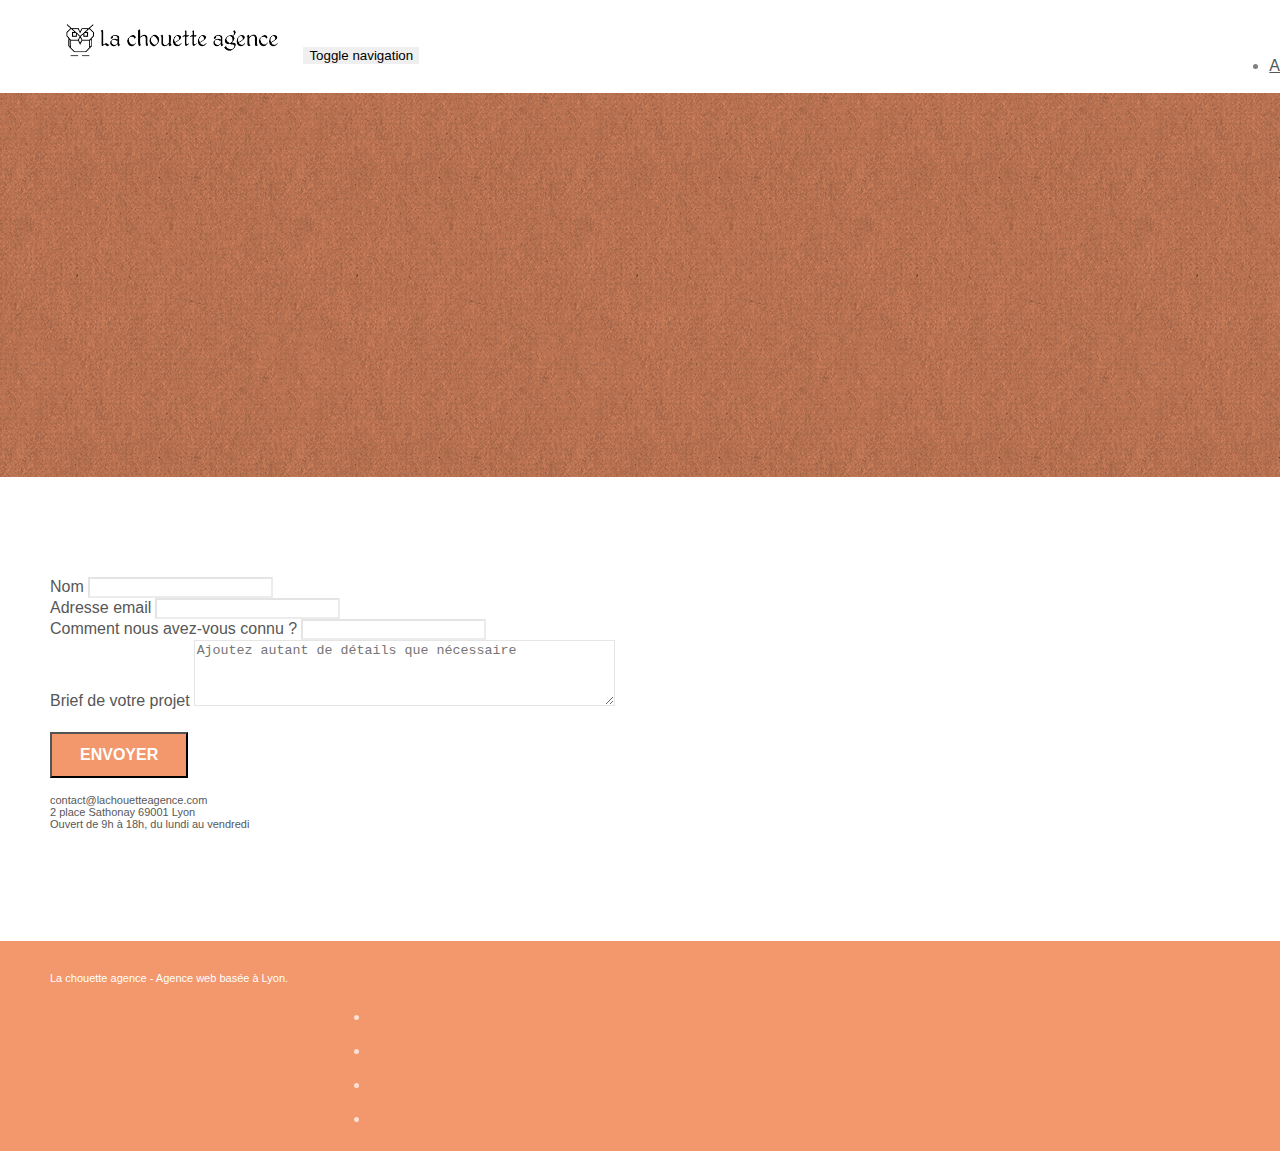
==== contact.html @ c758c56a "compression img" ====
<!DOCTYPE html>
<html lang="fr">
    <head>
        <!-- Primary Meta Tags -->
        <meta charset="utf-8" />
        <meta
            name="viewport"
            content="width=device-width, initial-scale=1.0, viewport-fit=cover"
        />
        <meta
            name="title"
            content="La chouette agence - Agence de web design"
        />

        <!-- Page Title -->
        <title>Contact - La chouette agence</title>

        <!-- Canonical link -->
        <link rel="canonical" href="" />

        <!-- Secondary Meta Tags -->
        <meta
            name="description"
            content="La chouette agence est une agence de web design qui aide les entreprises à devenir attractives et visibles sur Internet"
        />
        <meta name="Content-Language" content="fr" />
        <meta name="Identifier-Url" content="" />

        <link rel="shortcut icon" type="image/png" href="favicon.jpg" />
        <link rel="stylesheet" type="text/css" href="./css/bootstrap.min.css" />
        <link rel="stylesheet" type="text/css" href="style.css" />
        <link
            rel="stylesheet"
            type="text/css"
            href="./css/font-awesome.min.css"
        />
        <link rel="stylesheet" type="text/css" href="./css/et-line.min.css" />

        <script src="./js/jquery-2.1.0.min.js"></script>
        <script src="./js/bootstrap.min.js"></script>
        <script src="./js/blocs.min.js"></script>
        <script src="./js/jqBootstrapValidation.js"></script>
        <script src="./js/formHandler.js"></script>
    </head>
    <body>
        <!-- Principal conteneur -->
        <div class="page-container">
            <!-- header -->
            <header class="bloc bgc-white l-bloc" id="bloc-0">
                <div class="container bloc-sm">
                    <nav class="navbar row">
                        <div class="navbar-header">
                            <a class="navbar-brand" href="index.html"
                                ><img
                                    itemprop="logo"
                                    src="img/la-chouette-agence.png"
                                    alt="une chouette representant le logo de la chouette agence"
                                    height="40"
                            /></a>
                            <button
                                id="nav-toggle"
                                type="button"
                                class="ui-navbar-toggle navbar-toggle"
                                data-toggle="collapse"
                                data-target=".navbar-1"
                            >
                                <span class="sr-only">Toggle navigation</span
                                ><span class="icon-bar"></span
                                ><span class="icon-bar"></span
                                ><span class="icon-bar"></span>
                            </button>
                        </div>
                        <div
                            class="
                                collapse
                                navbar-collapse navbar-1
                                special-dropdown-nav
                            "
                        >
                            <ul class="site-navigation nav navbar-nav">
                                <li>
                                    <a href="index.html">Accueil</a>
                                </li>
                                <li></li>
                                <li>
                                    <a href="contact.html">Contact</a>
                                </li>
                            </ul>
                        </div>
                    </nav>
                </div>
            </header>
            <!-- header END -->
            <main>
                <!-- bloc-6 -->
                <div
                    class="
                        bloc
                        bg-dots-bg bg-repeat
                        bgc-atomic-tangerine
                        d-bloc
                        bloc-bg-texture
                        texture-paper
                    "
                    id="bloc-6"
                >
                    <section class="container bloc-lg">
                        <div class="row">
                            <div class="col-sm-12">
                                <h2 class="text-center hero-bloc-text tc-white">
                                    Parlons web design !
                                </h2>
                                <h3
                                    class="
                                        text-center
                                        mg-lg
                                        tc-white
                                        tight-width-whitespace
                                    "
                                >
                                    Nous sommes ravis que vous souhaitiez
                                    collaborer avec notre agence.<br />
                                    Parlez-nous de votre projet en complétant le
                                    formulaire ci-dessous.
                                </h3>
                            </div>
                        </div>
                    </section>
                </div>
                <!-- bloc-6 END -->

                <!-- bloc-7 -->
                <div class="bloc bgc-white l-bloc" id="bloc-7">
                    <div class="container bloc-lg">
                        <div class="row">
                            <div class="col-sm-6">
                                <form id="form_1" novalidate>
                                    <div class="form-group">
                                        <label for="name" class="lead"
                                            >Nom</label
                                        >
                                        <input
                                            type="text"
                                            name="name"
                                            id="name"
                                            class="form-control"
                                            required
                                        />
                                    </div>
                                    <div class="form-group">
                                        <label for="email" class="lead"
                                            >Adresse email</label
                                        >
                                        <input
                                            type="email"
                                            name="email"
                                            id="email"
                                            class="form-control"
                                            required
                                        />
                                    </div>
                                    <div class="form-group">
                                        <label for="input_504" class="lead"
                                            >Comment nous avez-vous connu
                                            ?</label
                                        >
                                        <input
                                            type="text"
                                            name="input_504"
                                            class="form-control"
                                            required
                                            id="input_504"
                                        />
                                    </div>
                                    <div class="form-group">
                                        <label for="message" class="lead"
                                            >Brief de votre projet</label
                                        >
                                        <textarea
                                            id="message"
                                            name="brief"
                                            placeholder="Ajoutez autant de détails que nécessaire"
                                            class="form-control"
                                            rows="4"
                                            cols="50"
                                            required
                                        ></textarea>
                                    </div>
                                    <button
                                        class="
                                            bloc-button
                                            btn btn-lg btn-block
                                            cta-hero
                                            btn-atomic-tangerine
                                        "
                                        type="submit"
                                    >
                                        Envoyer
                                    </button>
                                </form>
                            </div>
                            <div class="col-sm-6">
                                <p class="lead">
                                    contact@lachouetteagence.com
                                    <br />
                                    2 place Sathonay 69001 Lyon
                                    <br />
                                    Ouvert de 9h à 18h, du lundi au vendredi
                                    <br />
                                </p>
                            </div>
                        </div>
                    </div>
                </div>
                <!-- bloc-7 END -->

                <!-- ScrollToTop Button -->
                <a
                    class="bloc-button btn btn-d scrollToTop"
                    onclick="scrollToTarget('1')"
                    ><span class="fa fa-chevron-up"></span
                ></a>
                <!-- ScrollToTop Button END-->
            </main>
            <!-- Footer - bloc-8 -->
            <footer class="bloc bgc-atomic-tangerine d-bloc" id="bloc-8">
                <div class="container bloc-sm">
                    <div class="row">
                        <div class="col-sm-12">
                            <p class="text-center white">
                                La chouette agence - Agence web basée à Lyon.<br />
                            </p>
                            <ul class="row row-no-gutters social">
                                <li class="col-sm-3">
                                    <a
                                        itemprop="sameAs"
                                        href="https://twitter.com/"
                                        title="tw"
                                        target="_blank"
                                        rel="noreferrer noopener"
                                        ><span
                                            class="fa fa-twitter icon-md"
                                        ></span
                                    ></a>
                                </li>
                                <li class="col-sm-3">
                                    <a
                                        itemprop="sameAs"
                                        href="https://www.facebook.com/"
                                        title="fb"
                                        target="_blank"
                                        rel="noreferrer noopener"
                                        ><span
                                            class="fa fa-facebook icon-md"
                                        ></span
                                    ></a>
                                </li>
                                <li class="col-sm-3">
                                    <a
                                        itemprop="sameAs"
                                        href="https://dribbble.com/"
                                        title="dribbble"
                                        target="_blank"
                                        rel="noreferrer noopener"
                                        ><span
                                            class="fa fa-dribbble icon-md"
                                        ></span
                                    ></a>
                                </li>
                                <li class="col-sm-3">
                                    <a
                                        itemprop="sameAs"
                                        href="https://www.instagram.com/"
                                        title="instagram"
                                        target="_blank"
                                        rel="noreferrer noopener"
                                        ><span
                                            class="fa fa-instagram icon-md"
                                        ></span
                                    ></a>
                                </li>
                            </ul>
                        </div>
                    </div>
                </div>
            </footer>
            <!-- Footer - bloc-8 END -->
        </div>
        <!-- Principal conteneur END -->
    </body>
</html>
---- style.css ----
body {
    margin: 0;
    padding: 0;
    background: #FFF;
    overflow-x: hidden;
    -webkit-font-smoothing: antialiased;
    -moz-osx-font-smoothing: grayscale;
}

a,
button {
    transition: all .3s ease-in-out;
    outline: none!important;
}

a:hover {
    text-decoration: none;
    cursor: pointer;
}

#page-loading-blocs-notifaction {
    position: fixed;
    top: 0;
    bottom: 0;
    width: 100%;
    z-index: 100000;
    background: #FFFFFF url("img/pageload-spinner.gif") no-repeat center center;
}

.bloc {
    width: 100%;
    clear: both;
    background: 50% 50% no-repeat;
    padding: 0 50px;
    -webkit-background-size: cover;
    -moz-background-size: cover;
    -o-background-size: cover;
    background-size: cover;
    position: relative;
}

.bloc .container {
    padding-left: 0;
    padding-right: 0;
}

.bloc-lg {
    padding: 100px 50px;
}

.bloc-md {
    padding: 50px;
}

.bloc-sm {
    padding: 20px 50px;
}

.bg-center,
.bg-l-edge,
.bg-r-edge,
.bg-t-edge,
.bg-b-edge,
.bg-tl-edge,
.bg-bl-edge,
.bg-tr-edge,
.bg-br-edge,
.bg-repeat {
    -webkit-background-size: auto!important;
    -moz-background-size: auto!important;
    -o-background-size: auto!important;
    background-size: auto!important;
}

.bg-repeat {
    background: repeat;
}

.bg-t-edge {
    background: top no-repeat;
}

.bloc-bg-texture::before {
    content: "";
    background-size: 2px 2px;
    position: absolute;
    top: 0;
    bottom: 0;
    left: 0;
    right: 0;
}

.texture-paper::before {
    background: url("img/texture-paper.png");
    background-size: 280px 280px;
}

.b-parallax {
    background-attachment: fixed;
}

.d-bloc {
    color: rgba(255, 255, 255, .7);
}

.d-bloc button:hover {
    color: rgba(255, 255, 255, .9);
}

.d-bloc .icon-round,
.d-bloc .icon-square,
.d-bloc .icon-rounded,
.d-bloc .icon-semi-rounded-a,
.d-bloc .icon-semi-rounded-b {
    border-color: rgba(255, 255, 255, .9);
}

.d-bloc .divider-h span {
    border-color: rgba(255, 255, 255, .2);
}

.d-bloc .a-btn,
.d-bloc .navbar a,
.d-bloc .navbar-brand,
.d-bloc a .icon-sm,
.d-bloc a .icon-md,
.d-bloc a .icon-lg,
.d-bloc a .icon-xl,
.d-bloc h1 a,
.d-bloc h2 a,
.d-bloc h3 a,
.d-bloc h4 a,
.d-bloc h5 a,
.d-bloc h6 a,
.d-bloc p a {
    color: rgba(255, 255, 255, .6);
}

.d-bloc .a-btn:hover,
.d-bloc .navbar a:hover,
.d-bloc .navbar-brand:hover,
.d-bloc a:hover .icon-sm,
.d-bloc a:hover .icon-md,
.d-bloc a:hover .icon-lg,
.d-bloc a:hover .icon-xl,
.d-bloc h1 a:hover,
.d-bloc h2 a:hover,
.d-bloc h3 a:hover,
.d-bloc h4 a:hover,
.d-bloc h5 a:hover,
.d-bloc h6 a:hover,
.d-bloc p a:hover {
    color: rgba(255, 255, 255, 1);
}

.d-bloc .navbar-toggle .icon-bar {
    background: rgba(255, 255, 255, 1);
}

.d-bloc .btn-wire,
.d-bloc .btn-wire:hover {
    color: rgba(255, 255, 255, 1);
    border-color: rgba(255, 255, 255, 1);
}

.d-bloc .panel {
    color: rgba(0, 0, 0, .5);
}

.d-bloc .panel button:hover {
    color: rgba(0, 0, 0, .7);
}

.d-bloc .panel icon {
    border-color: rgba(0, 0, 0, .7);
}

.d-bloc .panel .divider-h span {
    border-color: rgba(0, 0, 0, .1);
}

.d-bloc .panel .a-btn {
    color: rgba(0, 0, 0, .6);
}

.d-bloc .panel .a-btn:hover {
    color: rgba(0, 0, 0, 1);
}

.d-bloc .panel .btn-wire,
.d-bloc .panel .btn-wire:hover {
    color: rgba(0, 0, 0, .7);
    border-color: rgba(0, 0, 0, .3);
}

.d-bloc .panel,
.l-bloc {
    color: rgba(0, 0, 0, .5);
}

.d-bloc .panel button:hover,
.l-bloc button:hover {
    color: rgba(0, 0, 0, .7);
}

.l-bloc .icon-round,
.l-bloc .icon-square,
.l-bloc .icon-rounded,
.l-bloc .icon-semi-rounded-a,
.l-bloc .icon-semi-rounded-b {
    border-color: rgba(0, 0, 0, .7);
}

.d-bloc .panel .divider-h span,
.l-bloc .divider-h span {
    border-color: rgba(0, 0, 0, .1);
}

.d-bloc .panel .a-btn,
.l-bloc .a-btn,
.l-bloc .navbar a,
.l-bloc .navbar-brand,
.l-bloc a .icon-sm,
.l-bloc a .icon-md,
.l-bloc a .icon-lg,
.l-bloc a .icon-xl,
.l-bloc h1 a,
.l-bloc h2 a,
.l-bloc h3 a,
.l-bloc h4 a,
.l-bloc h5 a,
.l-bloc h6 a,
.l-bloc p a {
    color: rgba(0, 0, 0, .6);
}

.d-bloc .panel .a-btn:hover,
.l-bloc .a-btn:hover,
.l-bloc .navbar a:hover,
.l-bloc .navbar-brand:hover,
.l-bloc a:hover .icon-sm,
.l-bloc a:hover .icon-md,
.l-bloc a:hover .icon-lg,
.l-bloc a:hover .icon-xl,
.l-bloc h1 a:hover,
.l-bloc h2 a:hover,
.l-bloc h3 a:hover,
.l-bloc h4 a:hover,
.l-bloc h5 a:hover,
.l-bloc h6 a:hover,
.l-bloc p a:hover {
    color: rgba(0, 0, 0, 1);
}

.l-bloc .navbar-toggle .icon-bar {
    color: rgba(0, 0, 0, .6);
}

.d-bloc .panel .btn-wire,
.d-bloc .panel .btn-wire:hover,
.l-bloc .btn-wire,
.l-bloc .btn-wire:hover {
    color: rgba(0, 0, 0, .7);
    border-color: rgba(0, 0, 0, .3);
}

.voffset {
    margin-top: 30px;
}

.voffset-lg {
    margin-top: 80px;
}

.row-no-gutters {
    margin-right: 0;
    margin-left: 0;
}

.row.row-no-gutters > [class^="col-"],
.row.row-no-gutters > [class*=" col-"] {
    padding-right: 0;
    padding-left: 0;
}

#bloc-1-hero h1 {
    font-size: 32px;
}

.navbar {
    margin-bottom: 0;
    z-index: 1;
}

.navbar-brand {
    height: auto;
    padding: 3px 15px;
    font-size: 25px;
    font-weight: normal;
    font-weight: 600;
    line-height: 44px;
}

.navbar-brand img {
    max-height: 200px;
    margin: 0 5px 0 0;
    display: inline;
}

.navbar-brand img[src$=svg] {
    min-width: 100px;
}

.nav-center .navbar-brand img {
    margin: 0;
}

.navbar .nav {
    padding-top: 2px;
    margin-right: -16px;
    float: right;
    z-index: 1;
}

.nav > li {
    float: left;
    margin-top: 4px;
    font-size: 16px;
}

.navbar-nav .open .dropdown-menu > li > a {
    text-align: inherit;
}

.nav > li a:hover,
.nav > li a:focus {
    background: transparent;
}

.navbar-toggle {
    margin: 10px 10px 0 0;
    border: 0px;
}

.navbar-toggle:hover {
    background: transparent!important;
}

.navbar-toggle .icon-bar {
    background-color: rgba(0, 0, 0, .5);
    width: 26px;
}

.nav-invert .navbar .nav {
    float: left;
}

.nav-invert .navbar-header,
.nav-invert .navbar-brand {
    float: right;
    position: relative;
    z-index: 2;
}

@media (min-width: 768px) {
    .site-navigation {
        position: absolute;
        top: 50%;
        right: 20px;
        transform: translate(0, -50%);
        -webkit-transform: translateY(-50%);
    }
    .nav > li .dropdown-menu a,
    .nav > li .dropdown-menu a:hover {
        color: #484848;
    }
    .nav-invert .site-navigation {
        left: 0;
        right: 0;
    }
    .nav-center {
        text-align: center;
    }
    .nav-center .navbar-header {
        width: 100%;
    }
    .nav-center .navbar-header,
    .nav-center .navbar-brand,
    .nav-center .nav > li {
        float: none;
        display: inline-block;
    }
    .nav-center .site-navigation {
        position: relative;
        width: 100%;
        right: 0;
        margin-right: 0px;
        margin-top: 20px;
    }
    .nav-center.mini-nav .navbar-toggle {
        float: none;
        margin: 10px auto 0;
    }
}

.nav > li > .dropdown a {
    background: none!important;
    display: block;
    padding: 14px 15px;
}

nav .caret {
    margin: 0 5px;
}

.dropdown-menu .dropdown-menu {
    top: -8px;
    left: 100%;
}

.dropdown-menu .dropmenu-flow-right {
    top: 100%;
    left: 0;
    margin-left: -1px;
    border-top-left-radius: 0;
    border-top-right-radius: 0;
}

.dropdown-menu .dropdown span {
    border: 4px solid black;
    border-top-color: transparent;
    border-right-color: transparent;
    border-bottom-color: transparent;
    margin: 6px -5px 0 0!important;
    float: right;
}

.mg-md {
    margin-top: 10px;
    margin-bottom: 20px;
}

.mg-lg {
    margin-top: 10px;
    margin-bottom: 40px;
}

.btn {
    margin: 0 5px 5px 0;
}

.btn.pull-right {
    margin: 0 0 5px 5px;
}

.btn-d,
.btn-d:hover,
.btn-d:focus {
    color: #FFF;
    background: rgba(0, 0, 0, .3);
}

button {
    outline: none!important;
}

.btn-rd {
    border-radius: 40px;
}

.btn-clean {
    border: 1px solid rgba(0, 0, 0, .08);
    border-bottom-color: rgba(0, 0, 0, .1);
    text-shadow: 0 1px 0 rgba(0, 0, 1, .1);
    box-shadow: 0 1px 3px rgba(0, 0, 1, .25), inset 0 1px 0 0 rgba(255, 255, 255, .15);
}

.icon-md {
    font-size: 30px!important;
}

.icon-lg {
    font-size: 60px!important;
}

.sm-shadow {
    text-shadow: 0 1px 2px rgba(0, 0, 0, .3);
}

.panel-sq,
.panel-sq .panel-heading,
.panel-sq .panel-footer {
    border-radius: 0;
}

.panel-rd {
    border-radius: 30px;
}

.panel-rd .panel-heading {
    border-radius: 29px 29px 0 0;
}

.panel-rd .panel-footer {
    border-radius: 0 0 29px 29px;
}

.form-control {
    border-color: rgba(0, 0, 0, .1);
    box-shadow: none;
}

.scrollToTop {
    width: 40px;
    height: 40px;
    position: fixed;
    bottom: 20px;
    right: 20px;
    opacity: 0;
    z-index: 500;
    transition: all .3s ease-in-out;
}

.scrollToTop span {
    margin-top: 6px;
}

.showScrollTop {
    font-size: 14px;
    opacity: 1;
}

a[data-lightbox] {
    position: relative;
    display: block;
    text-align: center;
}

a[data-lightbox]:hover::before {
    content: "+";
    font-family: "HelveticaNeue-Light", "Helvetica Neue Light", "Helvetica Neue", Helvetica, Arial;
    font-size: 32px;
    width: 50px;
    height: 50px;
    margin-left: -25px;
    border-radius: 50%;
    background: rgba(0, 0, 0, .6)11px;
    color: #FFF;
    font-weight: 100;
    z-index: 1;
    position: absolute;
    top: 50%;
    transform: translateY(-50%);
    -webkit-transform: translateY(-50%);
}

a[data-lightbox]:hover img {
    opacity: 0.6;
    -webkit-animation-fill-mode: none;
    animation-fill-mode: none;
}

#lightbox-modal {
    display: flex;
    align-items: center;
}

#lightbox-modal .modal-dialog {
    width: 90%;
    max-width: 900px;
    margin: 0 auto 0;
}

#lightbox-modal .modal-dialog img {
    max-height: 90vh;
    margin: 0 auto;
}

.lightbox-caption {
    padding: 20px;
    color: #FFF;
    background: rgba(0, 0, 0, .5);
    position: absolute;
    left: 15px;
    right: 15px;
    bottom: 5px;
}

.close-lightbox {
    color: #FFF;
    font-size: 30px;
    position: absolute;
    top: 20px;
    right: 20px;
    z-index: 20;
    background: rgba(0, 0, 0, .5);
    border: none;
    line-height: 30px;
    padding: 0 9px 5px;
    opacity: 0.3;
}

.close-lightbox:hover,
.next-lightbox:hover,
.prev-lightbox:hover {
    opacity: 1.0;
    color: #FFF;
}

.next-lightbox,
.prev-lightbox {
    font-size: 20px;
    color: rgba(255, 255, 255, .9);
    background: rgba(0, 0, 0, .5);
    transition: all .2s ease-in-out;
    position: absolute;
    top: 45%;
    z-index: 1;
    opacity: 0.4;
}

.next-lightbox {
    padding: 6px 8px 1px 13px;
    right: 25px;
}

.prev-lightbox {
    padding: 6px 13px 1px 10px;
    left: 25px;
}

.snapshot-lb .modal-body {
    padding-bottom: 45px;
}

.snapshot-lb .lightbox-caption {
    padding: 0;
    color: rgba(0, 0, 0, .5);
    background: none;
}

h1,
h2,
h3,
h4,
h5,
h6,
p,
label,
.btn,
a {
    font-family: "helvetica";
    font-weight: 400;
    color: #575757!important;
}

.container {
    max-width: 1000px;
}

.hero-bloc-text {
    font-size: 38px;
}

.hero-bloc-text-sub {
    font-size: 36px;
}

.statement-bloc-text {
    line-height: 26px;
    font-style: italic;
    font-size: 20px;
    text-align: center;
    font-weight: lighter;
    max-width: 520px;
    margin: auto auto auto auto;
}

p {
    font-size: 11px;
}

.italic{
    font-style: italic;
}

.tight-width-whitespace {
    max-width: 600px;
    margin: auto auto auto auto;
}

.h1 {
    font-size: 20px;
    font-family: "Open Sans";
}

.cta-hero {
    margin-top: 22px;
    color: #FFFFFF!important;
    text-transform: uppercase;
    padding: 12px 28px 12px 28px;
    font-size: 16px;
    font-weight: 700;
}

.social {
    max-width: 400px;
    margin: auto auto auto auto;
}

h2 {
    font-size: 22px;
    line-height: 1.4em;
}

h3 {
    font-size: 15px;
    text-transform: uppercase;
    font-weight: 700;
    color: #333333!important;
}

.med-width-whitespace {
    max-width: 800px;
    margin: auto auto auto auto;
    box-shadow: 0px 0px 0px #000000;
}

h1 {
    color: #333333!important;
}

h4 {
    color: #333333!important;
}

.icons {
    margin-bottom: 14px;
    margin-top: 24px;
}

.white {
    color: #FFFFFF!important;
}

.portfolio-thumb {
    margin-bottom: 24px;
}

.portfolio-row {
    margin-bottom: 44px;
    margin-top: 50px;
}

.avatar {
    box-shadow: 0px 4px 9px rgba(0, 0, 0, 0.3);
}

.black-background {
    background-color: rgba(165, 147, 99, 0.7);
    padding: 40px 40px 40px 40px;
}

.bold-link {
    font-weight: 900;
    text-decoration: underline!important;
}

.bgc-white {
    background-color: #FFFFFF;
}

.bgc-dark-slate-blue {
    background-color: #364577;
}

.bgc-atomic-tangerine {
    background-color: #F3976C;
}

.tc-white {
    color: #F3976C!important;
}

.btn-atomic-tangerine {
    background: #F3976C;
    color: #FFFFFF!important;
}

.btn-atomic-tangerine:hover {
    background: #c27956!important;
    color: #FFFFFF!important;
}

.ltc-white {
    color: #FFFFFF!important;
}

.ltc-white:hover {
    color: #cccccc!important;
}

.ltc-atomic-tangerine {
    color: #F3976C!important;
}

.ltc-atomic-tangerine:hover {
    color: #c27956!important;
}

.icon-dark-slate-blue {
    color: #364577!important;
    border-color: #364577!important;
}

.bg-dots-bg {
    background-image: url("img/dots-bg.png");
}

.bg-lines-h2-bg {
    background-image: url("img/lines-h2-bg.png");
}

.bg-banniere {
    background-image: url("img/la-chouette-agence-banniere.jpg");
}

.bg-presentation {
    background-image: url("img/image-de-presentation.bmp");
}

@media (max-width: 1024px) {
    .bloc {
        padding-left: 20px;
        padding-right: 20px;
    }
    .bloc.full-width-bloc,
    .bloc-tile-2.full-width-bloc .container,
    .bloc-tile-3.full-width-bloc .container,
    .bloc-tile-4.full-width-bloc .container {
        padding-left: 0;
        padding-right: 0;
    }
}

@media (max-width: 992px) and (min-width: 768px) {
    .navbar .nav {
        max-width: 80%
    }
    .nav-center.navbar .nav {
        max-width: 100%
    }
}

@media only screen and (min-device-width: 768px) and (max-device-width: 1024px) and (orientation: landscape) {
    .b-parallax {
        background-attachment: scroll;
    }
}

@media only screen and (min-device-width: 1024px) and (max-device-width: 1366px) and (-webkit-min-device-pixel-ratio: 1.5) {
    .b-parallax {
        background-attachment: scroll;
    }
}

@media (max-width: 991px) {
    .container {
        width: 100%;
    }
    .b-parallax {
        background-attachment: scroll;
    }
    .page-container,
    #hero-bloc {
        overflow-x: hidden;
        position: relative;
    }
    .bloc {
        padding-left: constant(safe-area-inset-left);
        padding-right: constant(safe-area-inset-right);
    }
    .bloc-group,
    .bloc-group .bloc {
        display: block;
        width: 100%;
    }
    .bloc-fill-screen .fill-bloc-top-edge,
    .bloc-fill-screen .fill-bloc-bottom-edge {
        padding: 0 20px;
        padding-left: constant(safe-area-inset-left);
        padding-right: constant(safe-area-inset-right);
    }
}

@media (max-width: 767px) {
    .page-container {
        overflow-x: hidden;
        position: relative;
    }
    h1,
    h2,
    h3,
    h4,
    h5,
    h6,
    p,
    #disqus_thread {
        padding-left: 10px!important;
        padding-right: 10px!important;
    }
    .b-parallax {
        background-attachment: scroll;
    }
    .navbar .nav {
        padding-top: 0;
        border-top: 1px solid rgba(0, 0, 0, .2);
        float: none!important;
    }
    .navbar.row {
        margin-left: 0;
        margin-right: 0;
    }
    .site-navigation {
        position: inherit;
        transform: none;
        -webkit-transform: none;
        -ms-transform: none;
    }
    .nav > li {
        margin-top: 0;
        border-bottom: 1px solid rgba(0, 0, 0, .1);
        background: rgba(0, 0, 0, .05);
        text-align: left;
        padding-left: 15px;
        width: 100%;
    }
    .nav > li:hover {
        background: rgba(0, 0, 0, .08);
    }
    .dropdown .dropdown a .caret {
        float: none;
        margin: 5px 0 0 10px!important;
        border: 4px solid black;
        border-bottom-color: transparent;
        border-right-color: transparent;
        border-left-color: transparent;
    }
    #hero-bloc .navbar .nav {
        background: rgba(0, 0, 0, .8);
    }
    #hero-bloc .navbar .nav a {
        color: rgba(255, 255, 255, .6);
    }
    .hero {
        padding: 50px 0;
    }
    .hero-nav {
        left: -1px;
        right: -1px;
    }
    .navbar-collapse {
        padding: 0;
        overflow-x: hidden;
        -webkit-box-shadow: none;
        box-shadow: none;
    }
    .navbar-brand img {
        max-height: 40px;
        width: auto;
    }
    .nav-invert .navbar-header {
        float: none;
        width: 100%;
    }
    .nav-invert .navbar-toggle {
        float: left;
        margin-left: 10px;
    }
    .bloc {
        padding-left: 0;
        padding-right: 0;
    }
    .bloc-xxl,
    .bloc-xl,
    .bloc-lg {
        padding: 40px 0;
    }
    .bloc-sm,
    .bloc-md {
        padding-left: 0;
        padding-right: 0;
    }
    .bloc-tile-2 .container,
    .bloc-tile-3 .container,
    .bloc-tile-4 .container,
    .bloc-fill-screen .fill-bloc-top-edge,
    .bloc-fill-screen .fill-bloc-bottom-edge {
        padding-left: 0;
        padding-right: 0;
    }
    .a-block {
        padding: 0 10px;
    }
    .btn-dwn {
        display: none;
    }
    .voffset {
        margin-top: 5px;
    }
    .voffset-md {
        margin-top: 20px;
    }
    .voffset-lg {
        margin-top: 30px;
    }
    form {
        padding: 5px;
    }
    .close-lightbox {
        display: inline-block;
    }
    .blocsapp-device-iphone5 {
        background-size: 216px 425px;
        padding-top: 60px;
        width: 216px;
        height: 425px;
    }
    .blocsapp-device-iphone5 img {
        width: 180px;
        height: 320px;
    }
}

@media (max-width: 400px) {
    .bloc {
        padding-left: 0;
        padding-right: 0;
    }
}

@media (max-width: 767px) {
    .bloc-mob-center-text {
        text-align: center;
    }
}
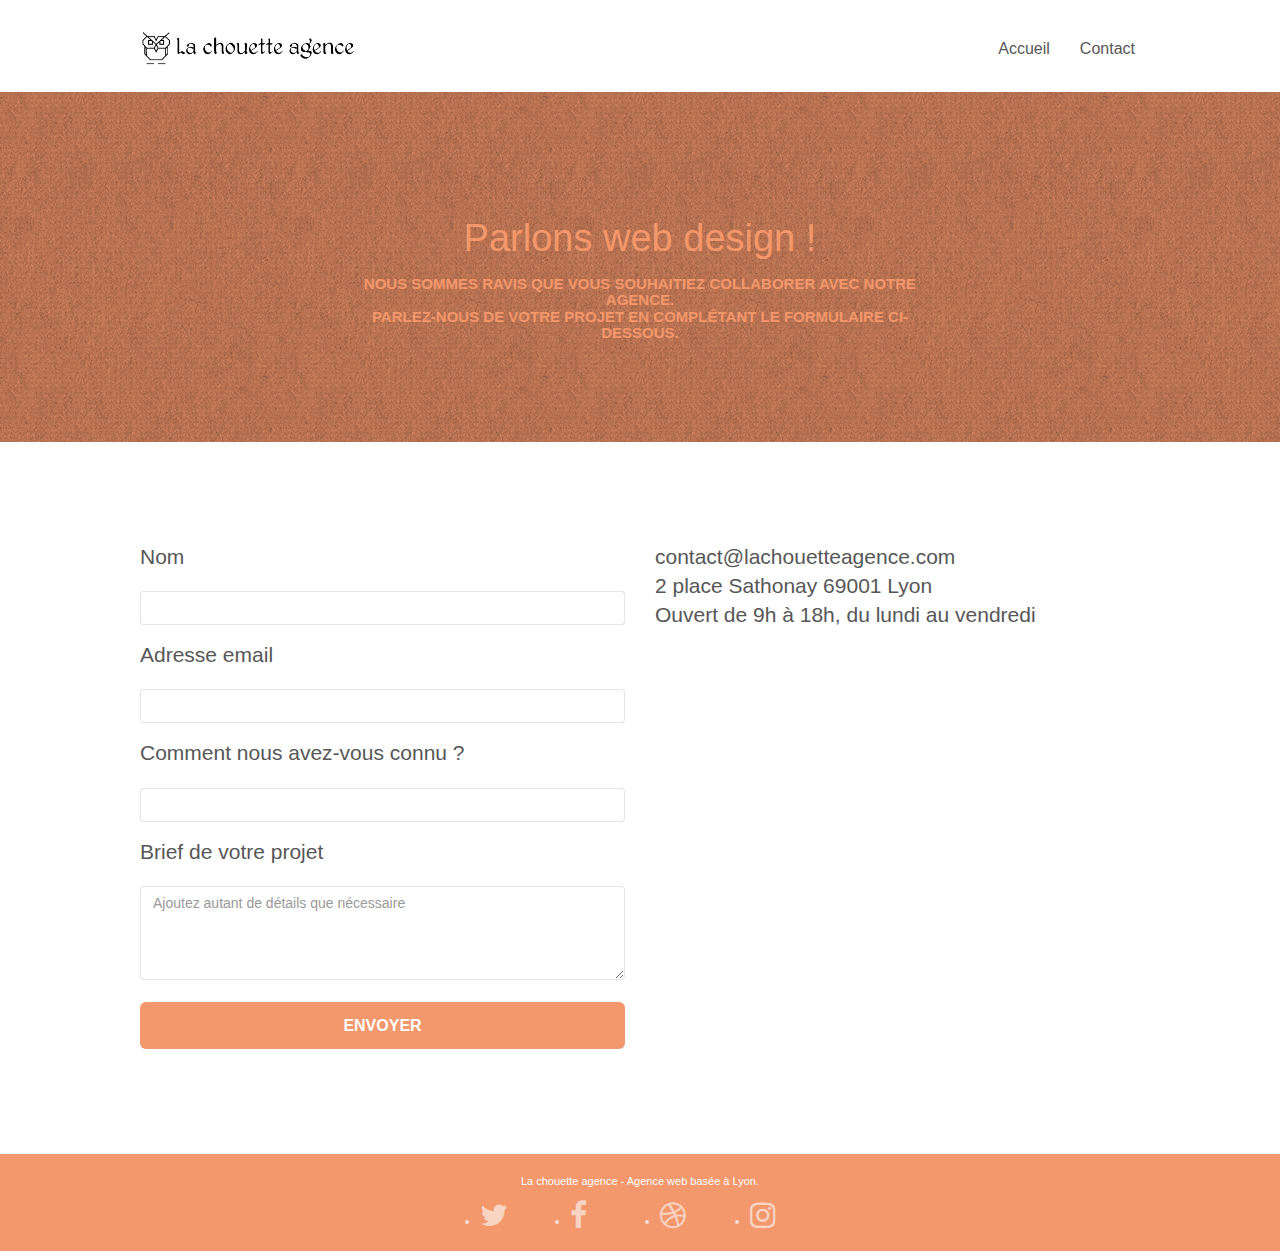
==== commit fd5f7675: "maj jquery" ====
--- a/contact.html
+++ b/contact.html
@@ -24,19 +24,18 @@
             content="La chouette agence est une agence de web design qui aide les entreprises à devenir attractives et visibles sur Internet"
         />
         <meta name="Content-Language" content="fr" />
-        <meta name="Identifier-Url" content="" />
+        <meta
+            name="Identifier-Url"
+            content="https://nickeust.github.io/NicolasEustase_4_18052021/"
+        />
 
         <link rel="shortcut icon" type="image/png" href="favicon.jpg" />
         <link rel="stylesheet" type="text/css" href="./css/bootstrap.min.css" />
         <link rel="stylesheet" type="text/css" href="style.css" />
-        <link
-            rel="stylesheet"
-            type="text/css"
-            href="./css/font-awesome.min.css"
-        />
-        <link rel="stylesheet" type="text/css" href="./css/et-line.min.css" />
-
-        <script src="./js/jquery-2.1.0.min.js"></script>
+        <link rel="stylesheet" type="text/css" href="./css/font-awesome.css" />
+        <link rel="stylesheet" type="text/css" href="./css/et-line.css" />
+
+        <script src="./js/jquery-3.6.0.min.js"></script>
         <script src="./js/bootstrap.min.js"></script>
         <script src="./js/blocs.min.js"></script>
         <script src="./js/jqBootstrapValidation.js"></script>
--- a/style.css
+++ b/style.css
@@ -826,7 +826,7 @@
 }
 
 .bg-presentation {
-    background-image: url("img/image-de-presentation.bmp");
+    background-image: url("img/image-de-presentation.png");
 }
 
 @media (max-width: 1024px) {
--- a/css/et-line.css
+++ b/css/et-line.css
@@ -0,0 +1,519 @@
+@font-face {
+    font-family: et-line;
+    src: url(../fonts/et-line.eot);
+    src: url(../fonts/et-line.eot?#iefix) format('embedded-opentype'), url(../fonts/et-line.woff) format('woff'), url(../fonts/et-line.ttf) format('truetype'), url(../fonts/et-line.svg#et-line) format('svg');
+    font-weight: 400;
+    font-style: normal
+}
+
+.et-icon-adjustments,
+.et-icon-alarmclock,
+.et-icon-anchor,
+.et-icon-aperture,
+.et-icon-attachment,
+.et-icon-bargraph,
+.et-icon-basket,
+.et-icon-beaker,
+.et-icon-bike,
+.et-icon-book-open,
+.et-icon-briefcase,
+.et-icon-browser,
+.et-icon-calendar,
+.et-icon-camera,
+.et-icon-caution,
+.et-icon-chat,
+.et-icon-circle-compass,
+.et-icon-clipboard,
+.et-icon-clock,
+.et-icon-cloud,
+.et-icon-compass,
+.et-icon-desktop,
+.et-icon-dial,
+.et-icon-document,
+.et-icon-documents,
+.et-icon-download,
+.et-icon-dribbble,
+.et-icon-edit,
+.et-icon-envelope,
+.et-icon-expand,
+.et-icon-facebook,
+.et-icon-flag,
+.et-icon-focus,
+.et-icon-gears,
+.et-icon-genius,
+.et-icon-gift,
+.et-icon-global,
+.et-icon-globe,
+.et-icon-googleplus,
+.et-icon-grid,
+.et-icon-happy,
+.et-icon-hazardous,
+.et-icon-heart,
+.et-icon-hotairballoon,
+.et-icon-hourglass,
+.et-icon-key,
+.et-icon-laptop,
+.et-icon-layers,
+.et-icon-lifesaver,
+.et-icon-lightbulb,
+.et-icon-linegraph,
+.et-icon-linkedin,
+.et-icon-lock,
+.et-icon-magnifying-glass,
+.et-icon-map,
+.et-icon-map-pin,
+.et-icon-megaphone,
+.et-icon-mic,
+.et-icon-mobile,
+.et-icon-newspaper,
+.et-icon-notebook,
+.et-icon-paintbrush,
+.et-icon-paperclip,
+.et-icon-pencil,
+.et-icon-phone,
+.et-icon-picture,
+.et-icon-pictures,
+.et-icon-piechart,
+.et-icon-presentation,
+.et-icon-pricetags,
+.et-icon-printer,
+.et-icon-profile-female,
+.et-icon-profile-male,
+.et-icon-puzzle,
+.et-icon-quote,
+.et-icon-recycle,
+.et-icon-refresh,
+.et-icon-ribbon,
+.et-icon-rss,
+.et-icon-sad,
+.et-icon-scissors,
+.et-icon-scope,
+.et-icon-search,
+.et-icon-shield,
+.et-icon-speedometer,
+.et-icon-strategy,
+.et-icon-streetsign,
+.et-icon-tablet,
+.et-icon-target,
+.et-icon-telescope,
+.et-icon-toolbox,
+.et-icon-tools,
+.et-icon-tools-2,
+.et-icon-trophy,
+.et-icon-tumblr,
+.et-icon-twitter,
+.et-icon-upload,
+.et-icon-video,
+.et-icon-wallet,
+.et-icon-wine {
+    font-family: et-line;
+    speak: none;
+    font-style: normal;
+    font-weight: 400;
+    font-variant: normal;
+    text-transform: none;
+    line-height: 1;
+    -webkit-font-smoothing: antialiased;
+    -moz-osx-font-smoothing: grayscale;
+    display: inline-block
+}
+
+.et-icon-mobile:before {
+    content: "\e000"
+}
+
+.et-icon-laptop:before {
+    content: "\e001"
+}
+
+.et-icon-desktop:before {
+    content: "\e002"
+}
+
+.et-icon-tablet:before {
+    content: "\e003"
+}
+
+.et-icon-phone:before {
+    content: "\e004"
+}
+
+.et-icon-document:before {
+    content: "\e005"
+}
+
+.et-icon-documents:before {
+    content: "\e006"
+}
+
+.et-icon-search:before {
+    content: "\e007"
+}
+
+.et-icon-clipboard:before {
+    content: "\e008"
+}
+
+.et-icon-newspaper:before {
+    content: "\e009"
+}
+
+.et-icon-notebook:before {
+    content: "\e00a"
+}
+
+.et-icon-book-open:before {
+    content: "\e00b"
+}
+
+.et-icon-browser:before {
+    content: "\e00c"
+}
+
+.et-icon-calendar:before {
+    content: "\e00d"
+}
+
+.et-icon-presentation:before {
+    content: "\e00e"
+}
+
+.et-icon-picture:before {
+    content: "\e00f"
+}
+
+.et-icon-pictures:before {
+    content: "\e010"
+}
+
+.et-icon-video:before {
+    content: "\e011"
+}
+
+.et-icon-camera:before {
+    content: "\e012"
+}
+
+.et-icon-printer:before {
+    content: "\e013"
+}
+
+.et-icon-toolbox:before {
+    content: "\e014"
+}
+
+.et-icon-briefcase:before {
+    content: "\e015"
+}
+
+.et-icon-wallet:before {
+    content: "\e016"
+}
+
+.et-icon-gift:before {
+    content: "\e017"
+}
+
+.et-icon-bargraph:before {
+    content: "\e018"
+}
+
+.et-icon-grid:before {
+    content: "\e019"
+}
+
+.et-icon-expand:before {
+    content: "\e01a"
+}
+
+.et-icon-focus:before {
+    content: "\e01b"
+}
+
+.et-icon-edit:before {
+    content: "\e01c"
+}
+
+.et-icon-adjustments:before {
+    content: "\e01d"
+}
+
+.et-icon-ribbon:before {
+    content: "\e01e"
+}
+
+.et-icon-hourglass:before {
+    content: "\e01f"
+}
+
+.et-icon-lock:before {
+    content: "\e020"
+}
+
+.et-icon-megaphone:before {
+    content: "\e021"
+}
+
+.et-icon-shield:before {
+    content: "\e022"
+}
+
+.et-icon-trophy:before {
+    content: "\e023"
+}
+
+.et-icon-flag:before {
+    content: "\e024"
+}
+
+.et-icon-map:before {
+    content: "\e025"
+}
+
+.et-icon-puzzle:before {
+    content: "\e026"
+}
+
+.et-icon-basket:before {
+    content: "\e027"
+}
+
+.et-icon-envelope:before {
+    content: "\e028"
+}
+
+.et-icon-streetsign:before {
+    content: "\e029"
+}
+
+.et-icon-telescope:before {
+    content: "\e02a"
+}
+
+.et-icon-gears:before {
+    content: "\e02b"
+}
+
+.et-icon-key:before {
+    content: "\e02c"
+}
+
+.et-icon-paperclip:before {
+    content: "\e02d"
+}
+
+.et-icon-attachment:before {
+    content: "\e02e"
+}
+
+.et-icon-pricetags:before {
+    content: "\e02f"
+}
+
+.et-icon-lightbulb:before {
+    content: "\e030"
+}
+
+.et-icon-layers:before {
+    content: "\e031"
+}
+
+.et-icon-pencil:before {
+    content: "\e032"
+}
+
+.et-icon-tools:before {
+    content: "\e033"
+}
+
+.et-icon-tools-2:before {
+    content: "\e034"
+}
+
+.et-icon-scissors:before {
+    content: "\e035"
+}
+
+.et-icon-paintbrush:before {
+    content: "\e036"
+}
+
+.et-icon-magnifying-glass:before {
+    content: "\e037"
+}
+
+.et-icon-circle-compass:before {
+    content: "\e038"
+}
+
+.et-icon-linegraph:before {
+    content: "\e039"
+}
+
+.et-icon-mic:before {
+    content: "\e03a"
+}
+
+.et-icon-strategy:before {
+    content: "\e03b"
+}
+
+.et-icon-beaker:before {
+    content: "\e03c"
+}
+
+.et-icon-caution:before {
+    content: "\e03d"
+}
+
+.et-icon-recycle:before {
+    content: "\e03e"
+}
+
+.et-icon-anchor:before {
+    content: "\e03f"
+}
+
+.et-icon-profile-male:before {
+    content: "\e040"
+}
+
+.et-icon-profile-female:before {
+    content: "\e041"
+}
+
+.et-icon-bike:before {
+    content: "\e042"
+}
+
+.et-icon-wine:before {
+    content: "\e043"
+}
+
+.et-icon-hotairballoon:before {
+    content: "\e044"
+}
+
+.et-icon-globe:before {
+    content: "\e045"
+}
+
+.et-icon-genius:before {
+    content: "\e046"
+}
+
+.et-icon-map-pin:before {
+    content: "\e047"
+}
+
+.et-icon-dial:before {
+    content: "\e048"
+}
+
+.et-icon-chat:before {
+    content: "\e049"
+}
+
+.et-icon-heart:before {
+    content: "\e04a"
+}
+
+.et-icon-cloud:before {
+    content: "\e04b"
+}
+
+.et-icon-upload:before {
+    content: "\e04c"
+}
+
+.et-icon-download:before {
+    content: "\e04d"
+}
+
+.et-icon-target:before {
+    content: "\e04e"
+}
+
+.et-icon-hazardous:before {
+    content: "\e04f"
+}
+
+.et-icon-piechart:before {
+    content: "\e050"
+}
+
+.et-icon-speedometer:before {
+    content: "\e051"
+}
+
+.et-icon-global:before {
+    content: "\e052"
+}
+
+.et-icon-compass:before {
+    content: "\e053"
+}
+
+.et-icon-lifesaver:before {
+    content: "\e054"
+}
+
+.et-icon-clock:before {
+    content: "\e055"
+}
+
+.et-icon-aperture:before {
+    content: "\e056"
+}
+
+.et-icon-quote:before {
+    content: "\e057"
+}
+
+.et-icon-scope:before {
+    content: "\e058"
+}
+
+.et-icon-alarmclock:before {
+    content: "\e059"
+}
+
+.et-icon-refresh:before {
+    content: "\e05a"
+}
+
+.et-icon-happy:before {
+    content: "\e05b"
+}
+
+.et-icon-sad:before {
+    content: "\e05c"
+}
+
+.et-icon-facebook:before {
+    content: "\e05d"
+}
+
+.et-icon-twitter:before {
+    content: "\e05e"
+}
+
+.et-icon-googleplus:before {
+    content: "\e05f"
+}
+
+.et-icon-rss:before {
+    content: "\e060"
+}
+
+.et-icon-tumblr:before {
+    content: "\e061"
+}
+
+.et-icon-linkedin:before {
+    content: "\e062"
+}
+
+.et-icon-dribbble:before {
+    content: "\e063"
+}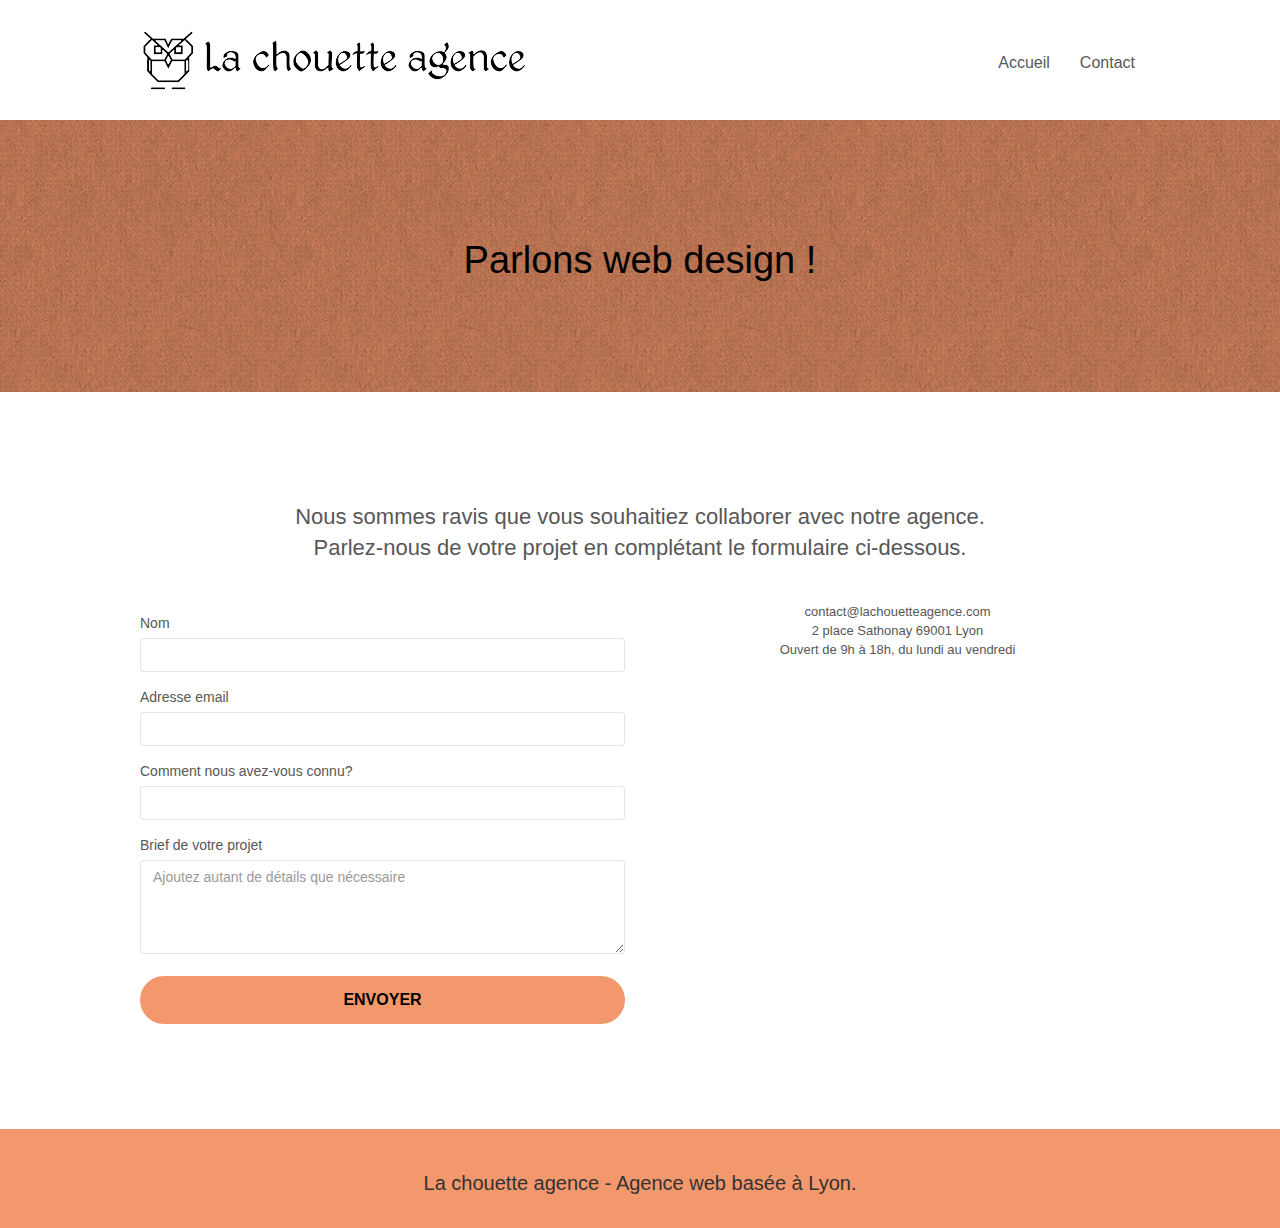
==== commit 71e55e27: "modif html et ajout aria" ====
--- a/contact.html
+++ b/contact.html
@@ -13,7 +13,7 @@
         />
 
         <!-- Page Title -->
-        <title>Contact - La chouette agence</title>
+        <title>La chouette agence - Contact</title>
 
         <!-- Canonical link -->
         <link rel="canonical" href="" />
@@ -32,8 +32,12 @@
         <link rel="shortcut icon" type="image/png" href="favicon.jpg" />
         <link rel="stylesheet" type="text/css" href="./css/bootstrap.min.css" />
         <link rel="stylesheet" type="text/css" href="style.css" />
-        <link rel="stylesheet" type="text/css" href="./css/font-awesome.css" />
-        <link rel="stylesheet" type="text/css" href="./css/et-line.css" />
+        <link
+            rel="stylesheet"
+            type="text/css"
+            href="./css/font-awesome.min.css"
+        />
+        <link rel="stylesheet" type="text/css" href="./css/et-line.min.css" />
 
         <script src="./js/jquery-3.6.0.min.js"></script>
         <script src="./js/bootstrap.min.js"></script>
@@ -54,7 +58,7 @@
                                     itemprop="logo"
                                     src="img/la-chouette-agence.png"
                                     alt="une chouette representant le logo de la chouette agence"
-                                    height="40"
+                                    title="Retour à l'accueil"
                             /></a>
                             <button
                                 id="nav-toggle"
@@ -78,11 +82,21 @@
                         >
                             <ul class="site-navigation nav navbar-nav">
                                 <li>
-                                    <a href="index.html">Accueil</a>
+                                    <a
+                                        href="index.html"
+                                        aria-label="lien vers la page d'accueil"
+                                        title="page d'accueil"
+                                        >Accueil
+                                    </a>
                                 </li>
                                 <li></li>
                                 <li>
-                                    <a href="contact.html">Contact</a>
+                                    <a
+                                        href="contact.html"
+                                        aria-label="lien vers la page de contact"
+                                        title="page de contact"
+                                        >Contact
+                                    </a>
                                 </li>
                             </ul>
                         </div>
@@ -106,22 +120,9 @@
                     <section class="container bloc-lg">
                         <div class="row">
                             <div class="col-sm-12">
-                                <h2 class="text-center hero-bloc-text tc-white">
+                                <h1 class="text-center hero-bloc-text">
                                     Parlons web design !
-                                </h2>
-                                <h3
-                                    class="
-                                        text-center
-                                        mg-lg
-                                        tc-white
-                                        tight-width-whitespace
-                                    "
-                                >
-                                    Nous sommes ravis que vous souhaitiez
-                                    collaborer avec notre agence.<br />
-                                    Parlez-nous de votre projet en complétant le
-                                    formulaire ci-dessous.
-                                </h3>
+                                </h1>
                             </div>
                         </div>
                     </section>
@@ -131,53 +132,67 @@
                 <!-- bloc-7 -->
                 <div class="bloc bgc-white l-bloc" id="bloc-7">
                     <div class="container bloc-lg">
+                        <h2 class="text-center mg-lg tc-black">
+                            Nous sommes ravis que vous souhaitiez collaborer
+                            avec notre agence.<br />
+                            Parlez-nous de votre projet en complétant le
+                            formulaire ci-dessous.
+                        </h2>
                         <div class="row">
                             <div class="col-sm-6">
                                 <form id="form_1" novalidate>
-                                    <div class="form-group">
-                                        <label for="name" class="lead"
-                                            >Nom</label
-                                        >
+                                    <div
+                                        class="form-group"
+                                        role="group"
+                                        aria-labelledby="coordonnees"
+                                    >
+                                        <p id="coordonnees"></p>
+                                        <label for="name">Nom</label>
                                         <input
                                             type="text"
                                             name="name"
                                             id="name"
+                                            aria-required="true"
+                                            aria-label="entrez votre nom"
                                             class="form-control"
                                             required
                                         />
                                     </div>
                                     <div class="form-group">
-                                        <label for="email" class="lead"
-                                            >Adresse email</label
-                                        >
+                                        <label for="email">Adresse email</label>
                                         <input
                                             type="email"
                                             name="email"
                                             id="email"
+                                            aria-required="true"
+                                            aria-label="entrez votre email"
                                             class="form-control"
                                             required
                                         />
                                     </div>
                                     <div class="form-group">
-                                        <label for="input_504" class="lead"
-                                            >Comment nous avez-vous connu
-                                            ?</label
-                                        >
+                                        <label for="input_504"
+                                            >Comment nous avez-vous connu?
+                                        </label>
                                         <input
                                             type="text"
                                             name="input_504"
+                                            aria-required="true"
+                                            aria-label="indiquez comment vous nous avez connu"
                                             class="form-control"
                                             required
                                             id="input_504"
                                         />
                                     </div>
                                     <div class="form-group">
-                                        <label for="message" class="lead"
+                                        <label for="message"
                                             >Brief de votre projet</label
                                         >
                                         <textarea
                                             id="message"
                                             name="brief"
+                                            aria-required="true"
+                                            aria-label="decrivez nous votre projet en détail"
                                             placeholder="Ajoutez autant de détails que nécessaire"
                                             class="form-control"
                                             rows="4"
@@ -187,11 +202,13 @@
                                     </div>
                                     <button
                                         class="
+                                            btn-rd
                                             bloc-button
                                             btn btn-lg btn-block
                                             cta-hero
                                             btn-atomic-tangerine
                                         "
+                                        aria-label="envoyez votre message"
                                         type="submit"
                                     >
                                         Envoyer
@@ -199,9 +216,12 @@
                                 </form>
                             </div>
                             <div class="col-sm-6">
-                                <p class="lead">
-                                    contact@lachouetteagence.com
-                                    <br />
+                                <p class="text-center">
+                                    <a
+                                        href="mailto:contact@lachouetteagence.com"
+                                        aria-label="contacter l'agence par email"
+                                        >contact@lachouetteagence.com</a
+                                    ><br />
                                     2 place Sathonay 69001 Lyon
                                     <br />
                                     Ouvert de 9h à 18h, du lundi au vendredi
@@ -212,28 +232,29 @@
                     </div>
                 </div>
                 <!-- bloc-7 END -->
-
-                <!-- ScrollToTop Button -->
-                <a
-                    class="bloc-button btn btn-d scrollToTop"
-                    onclick="scrollToTarget('1')"
-                    ><span class="fa fa-chevron-up"></span
-                ></a>
-                <!-- ScrollToTop Button END-->
             </main>
+
+            <!-- ScrollToTop Button -->
+            <a
+                class="bloc-button btn btn-d scrollToTop"
+                onclick="scrollToTarget('1')"
+                ><span class="fa fa-chevron-up"></span>
+            </a>
+
             <!-- Footer - bloc-8 -->
             <footer class="bloc bgc-atomic-tangerine d-bloc" id="bloc-8">
                 <div class="container bloc-sm">
                     <div class="row">
                         <div class="col-sm-12">
-                            <p class="text-center white">
+                            <p class="text-center grey">
                                 La chouette agence - Agence web basée à Lyon.<br />
                             </p>
                             <ul class="row row-no-gutters social">
                                 <li class="col-sm-3">
                                     <a
                                         itemprop="sameAs"
-                                        href="https://twitter.com/"
+                                        aria-label="lien vers Twitter"
+                                        href="https://twitter.com/?lang=fr"
                                         title="tw"
                                         target="_blank"
                                         rel="noreferrer noopener"
@@ -245,6 +266,7 @@
                                 <li class="col-sm-3">
                                     <a
                                         itemprop="sameAs"
+                                        aria-label="lien vers Facebook"
                                         href="https://www.facebook.com/"
                                         title="fb"
                                         target="_blank"
@@ -257,6 +279,7 @@
                                 <li class="col-sm-3">
                                     <a
                                         itemprop="sameAs"
+                                        aria-label="lien vers Dribble"
                                         href="https://dribbble.com/"
                                         title="dribbble"
                                         target="_blank"
@@ -269,7 +292,8 @@
                                 <li class="col-sm-3">
                                     <a
                                         itemprop="sameAs"
-                                        href="https://www.instagram.com/"
+                                        aria-label="lien vers Instagram"
+                                        href="https://www.instagram.com/?hl=fr"
                                         title="instagram"
                                         target="_blank"
                                         rel="noreferrer noopener"
--- a/style.css
+++ b/style.css
@@ -545,7 +545,7 @@
     margin-left: -25px;
     border-radius: 50%;
     background: rgba(0, 0, 0, .6)11px;
-    color: #FFF;
+    color: #fff;
     font-weight: 100;
     z-index: 1;
     position: absolute;
@@ -677,7 +677,7 @@
 }
 
 p {
-    font-size: 11px;
+    font-size: 1.3rem;
 }
 
 .italic{
@@ -704,8 +704,9 @@
 }
 
 .social {
-    max-width: 400px;
     margin: auto auto auto auto;
+    list-style: none;
+    max-width:400px;
 }
 
 h2 {
@@ -727,7 +728,7 @@
 }
 
 h1 {
-    color: #333333!important;
+    color: #000!important;
 }
 
 h4 {
@@ -743,10 +744,29 @@
     color: #FFFFFF!important;
 }
 
+footer {
+    color: #333333 !important;
+}
+
+.grey {
+    color: #333333 !important;
+    font-size: 2rem;
+    padding-top: 2rem;
+}
+
 .portfolio-thumb {
     margin-bottom: 24px;
-}
-
+    width: 100%;
+    height: auto;
+}
+
+@media (max-width: 767px) {
+    .portfolio-thumb {
+        width: 50%;
+        height: auto;
+        display: unset;
+    }
+}
 .portfolio-row {
     margin-bottom: 44px;
     margin-top: 50px;
@@ -779,12 +799,12 @@
 }
 
 .tc-white {
-    color: #F3976C!important;
+    color: #fff!important;
 }
 
 .btn-atomic-tangerine {
     background: #F3976C;
-    color: #FFFFFF!important;
+    color: #000!important;
 }
 
 .btn-atomic-tangerine:hover {
@@ -826,7 +846,7 @@
 }
 
 .bg-presentation {
-    background-image: url("img/image-de-presentation.png");
+    background-image: url("img/image-de-presentation.jpg");
 }
 
 @media (max-width: 1024px) {
@@ -1043,4 +1063,9 @@
     .bloc-mob-center-text {
         text-align: center;
     }
-}+}
+
+.image-resize-mode {
+    width: 150px;
+    height: auto;
+}
